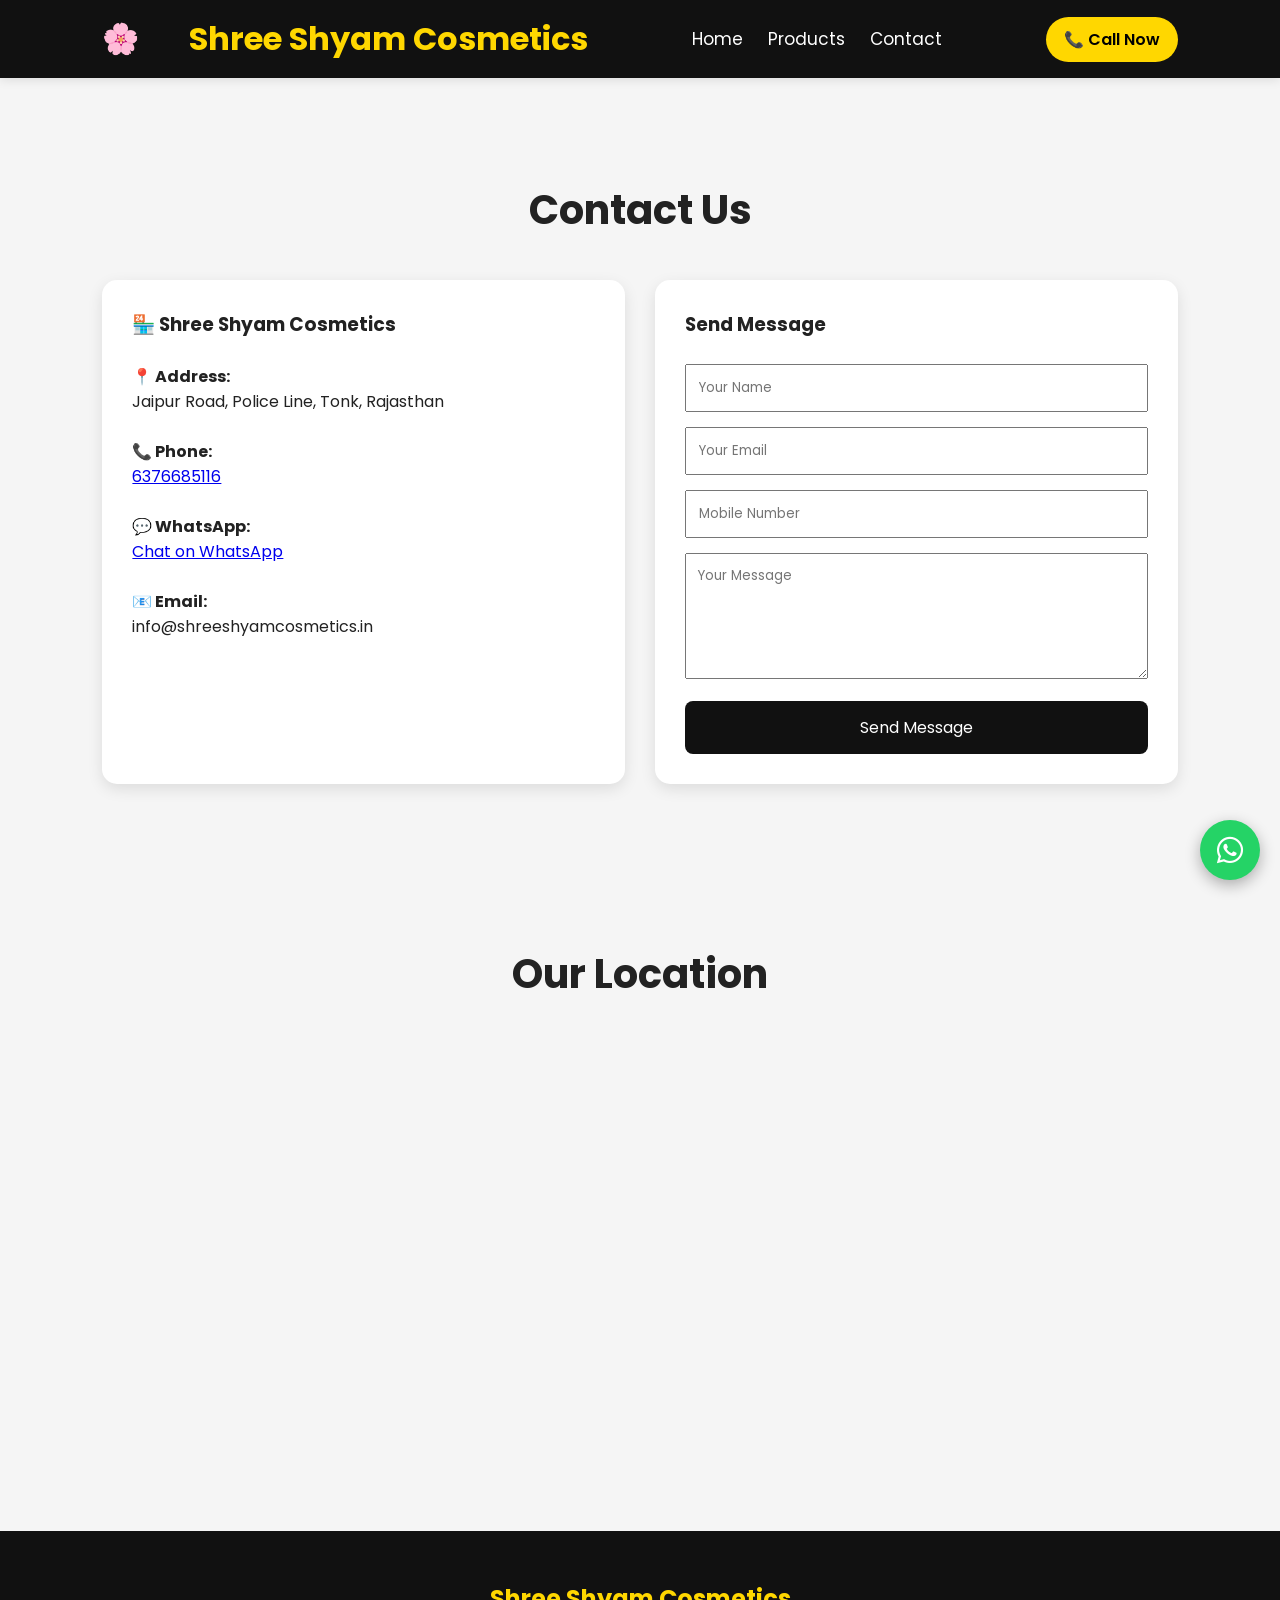
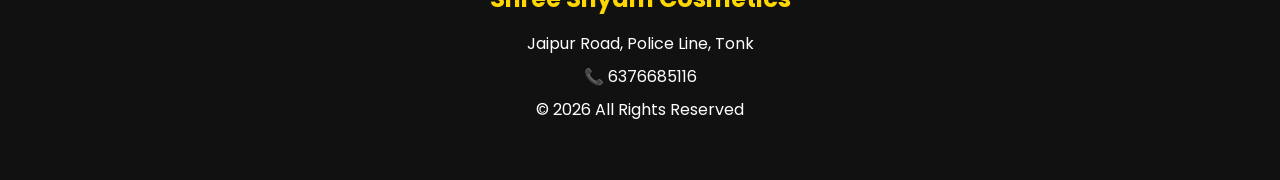
==== contact.html @ bf49361f "Add files via upload" ====
<!DOCTYPE html>
<html lang="en">

<head>

    <meta charset="UTF-8">
    <meta name="viewport" content="width=device-width, initial-scale=1.0">

    <title>Contact Us | Shree Shyam Cosmetics</title>

    <link rel="stylesheet" href="style.css">

    <link rel="stylesheet" href="https://cdnjs.cloudflare.com/ajax/libs/font-awesome/6.5.2/css/all.min.css">

</head>

<body>

    <header class="header">

        <div class="logo">
            🌸 <span>Shree Shyam Cosmetics</span>
        </div>

        <nav>
            <a href="index.html">Home</a>
            <a href="products.html">Products</a>
            <a href="contact.html">Contact</a>
        </nav>

        <a href="tel:6376685116" class="call-btn">
            📞 Call Now
        </a>

    </header>

    <section style="margin-top:100px;">

        <h2>Contact Us</h2>

        <div style="display:flex;flex-wrap:wrap;gap:30px;justify-content:center;">

            <div
                style="flex:1;min-width:300px;background:#fff;padding:30px;border-radius:15px;box-shadow:0 5px 15px rgba(0,0,0,.1);">

                <h3>🏪 Shree Shyam Cosmetics</h3>

                <br>

                <p><b>📍 Address:</b><br>
                    Jaipur Road, Police Line, Tonk, Rajasthan
                </p>

                <br>

                <p><b>📞 Phone:</b><br>
                    <a href="tel:6376685116">6376685116</a>
                </p>

                <br>

                <p><b>💬 WhatsApp:</b><br>

                    <a href="https://wa.me/916376685116" target="_blank">

                        Chat on WhatsApp

                    </a>

                </p>

                <br>

                <p><b>📧 Email:</b><br>

                    info@shreeshyamcosmetics.in

                </p>

            </div>

            <div
                style="flex:1;min-width:300px;background:#fff;padding:30px;border-radius:15px;box-shadow:0 5px 15px rgba(0,0,0,.1);">

                <h3>Send Message</h3>

                <br>

                <form>

                    <input type="text" placeholder="Your Name" style="width:100%;padding:12px;margin-bottom:15px;">

                    <input type="email" placeholder="Your Email" style="width:100%;padding:12px;margin-bottom:15px;">

                    <input type="tel" placeholder="Mobile Number" style="width:100%;padding:12px;margin-bottom:15px;">

                    <textarea rows="5" placeholder="Your Message"
                        style="width:100%;padding:12px;margin-bottom:15px;"></textarea>

                    <button
                        style="width:100%;padding:14px;background:#111;color:#fff;border:none;border-radius:8px;font-size:16px;cursor:pointer;">

                        Send Message

                    </button>

                </form>

            </div>

        </div>

    </section>

    <section>

        <h2>Our Location</h2>

        <iframe src="https://www.google.com/maps?q=Police+Line+Tonk&output=embed" width="100%" height="400"
            style="border:0;border-radius:15px;" allowfullscreen="" loading="lazy">
        </iframe>

    </section>

    <a href="https://wa.me/916376685116"
        style="position:fixed;bottom:20px;right:20px;width:60px;height:60px;background:#25D366;color:#fff;border-radius:50%;display:flex;justify-content:center;align-items:center;font-size:30px;text-decoration:none;box-shadow:0 5px 15px rgba(0,0,0,.3);">

        <i class="fab fa-whatsapp"></i>

    </a>

    <footer>

        <h2>Shree Shyam Cosmetics</h2>

        <p>Jaipur Road, Police Line, Tonk</p>

        <p>📞 6376685116</p>

        <p>© 2026 All Rights Reserved</p>

    </footer>

    <script src="script.js"></script>

</body>

</html>
---- style.css ----
/* Google Font */
@import url('https://fonts.googleapis.com/css2?family=Poppins:wght@300;400;500;600;700;800&display=swap');

* {
    margin: 0;
    padding: 0;
    box-sizing: border-box;
    font-family: 'Poppins', sans-serif;
    scroll-behavior: smooth;
}

body {
    background: #f5f5f5;
    color: #222;
}

/* Header */

.header {
    width: 100%;
    padding: 15px 8%;
    display: flex;
    justify-content: space-between;
    align-items: center;
    background: #111;
    position: fixed;
    top: 0;
    left: 0;
    z-index: 999;
    box-shadow: 0 3px 15px rgba(0, 0, 0, .3);

    .header {
        position: fixed;
        top: 0;
        left: 0;
        width: 100%;
        z-index: 1000;
        background: #111;
    }
}

.logo {
    font-size: 30px;
    font-weight: 700;
    color: #FFD700;
}

.logo span {
    color: white;
    font-size: 24px;
}

nav {
    display: flex;
    gap: 25px;
}

nav a {
    color: white;
    text-decoration: none;
    font-size: 17px;
    transition: .3s;
}

nav a:hover {
    color: #FFD700;
}

.call-btn {
    background: #FFD700;
    padding: 10px 18px;
    border-radius: 30px;
    text-decoration: none;
    color: black;
    font-weight: 600;
}

.call-btn:hover {
    background: white;
}

/* Hero */

.hero {
    height: 100vh;
    background: linear-gradient(135deg, #1d2671, #c33764);
    display: flex;
    justify-content: center;
    align-items: center;
    text-align: center;
    padding: 20px;
    padding-top: 90px;
}

.overlay h1 {
    font-size: 65px;
    color: white;
}

.overlay h3 {
    font-size: 30px;
    color: #FFD700;
    margin: 15px 0;
}

.overlay p {
    font-size: 20px;
    color: white;
    margin-bottom: 30px;
}

.hero-btn {
    display: flex;
    justify-content: center;
    gap: 20px;
    flex-wrap: wrap;
}

.btn1,
.btn2 {
    padding: 14px 35px;
    border-radius: 40px;
    text-decoration: none;
    font-weight: bold;
    transition: .3s;
}

.btn1 {
    background: #FFD700;
    color: black;
}

.btn2 {
    background: white;
    color: black;
}

.btn1:hover,
.btn2:hover {
    transform: translateY(-5px);
}

/* Sections */

section {
    padding: 80px 8%;
}

section h2 {
    text-align: center;
    font-size: 40px;
    margin-bottom: 40px;
}

/* Offer */

.offer {
    background: #FFD700;
    text-align: center;
}

.offer h2 {
    margin-bottom: 10px;
}

.offer p {
    font-size: 20px;
}

/* Category */

.category-box {
    display: grid;
    grid-template-columns: repeat(auto-fit, minmax(220px, 1fr));
    gap: 25px;
}

.cat {
    background: white;
    padding: 35px;
    text-align: center;
    border-radius: 15px;
    font-size: 50px;
    box-shadow: 0 8px 20px rgba(0, 0, 0, .1);
    transition: .4s;
}

.cat:hover {
    transform: translateY(-10px);
}

.cat h3 {
    font-size: 22px;
    margin-top: 15px;
}

/* Products */

.product-grid {
    display: grid;
    grid-template-columns: repeat(auto-fit, minmax(250px, 1fr));
    gap: 30px;
}

.product {
    background: white;
    padding: 25px;
    border-radius: 15px;
    text-align: center;
    box-shadow: 0 5px 15px rgba(0, 0, 0, .1);
    transition: .4s;
}

.product:hover {
    transform: scale(1.05);
}

.product .img {
    font-size: 70px;
    margin-bottom: 15px;
}

.product h3 {
    margin: 15px 0;
}

.product p {
    font-size: 22px;
    font-weight: 700;
    color: green;
}

.product button {
    margin-top: 15px;
    padding: 12px 25px;
    border: none;
    background: #111;
    color: white;
    border-radius: 30px;
    cursor: pointer;
    transition: .3s;
}

.product button:hover {
    background: #FFD700;
    color: black;
}

/* Why */

.why {
    background: white;
}

.why-box {
    display: grid;
    grid-template-columns: repeat(auto-fit, minmax(220px, 1fr));
    gap: 20px;
}

.why-box div {
    background: #111;
    color: white;
    padding: 30px;
    border-radius: 15px;
    font-size: 20px;
    text-align: center;
    transition: .3s;
}

.why-box div:hover {
    background: #FFD700;
    color: black;
}

/* Footer */

footer {
    background: #111;
    color: white;
    text-align: center;
    padding: 50px 20px;
}

footer h2 {
    color: #FFD700;
    margin-bottom: 15px;
}

footer p {
    margin: 8px 0;
}

/* Responsive */

@media(max-width:768px) {

    .header {
        flex-direction: column;
        padding: 20px;
    }

    nav {
        margin: 15px 0;
        flex-wrap: wrap;
        justify-content: center;
    }

    .logo {
        font-size: 24px;
    }

    .logo span {
        font-size: 18px;
    }

    .overlay h1 {
        font-size: 36px;
    }

    .overlay h3 {
        font-size: 20px;
    }

    .overlay p {
        font-size: 16px;
    }

    section h2 {
        font-size: 30px;
    }

    .hero-btn {
        flex-direction: column;
        align-items: center;
    }

    .btn1,
    .btn2 {
        width: 220px;
        text-align: center;
    }

}

.categories {
    padding: 80px 8%;
    background: #f8f8f8;
}

.categories h2 {
    text-align: center;
    font-size: 40px;
    margin-bottom: 40px;
}

.category-container {
    display: grid;
    grid-template-columns: repeat(auto-fit, minmax(220px, 1fr));
    gap: 25px;
}

.category-card {
    background: white;
    padding: 40px;
    text-align: center;
    border-radius: 15px;
    font-size: 55px;
    box-shadow: 0 10px 20px rgba(0, 0, 0, .1);
    transition: .3s;
    cursor: pointer;
}

.category-card:hover {
    transform: translateY(-10px);
    box-shadow: 0 15px 30px rgba(0, 0, 0, .2);
}

.category-card h3 {
    margin-top: 15px;
    font-size: 22px;
    color: #333;
}

.categories {
    padding: 80px 8%;
    background: #f8f8f8;
}

.categories h2 {
    text-align: center;
    font-size: 40px;
    margin-bottom: 40px;
}

.category-container {
    display: grid;
    grid-template-columns: repeat(auto-fit, minmax(220px, 1fr));
    gap: 25px;
}

.category-card {
    background: white;
    padding: 40px;
    text-align: center;
    border-radius: 15px;
    font-size: 55px;
    box-shadow: 0 10px 20px rgba(0, 0, 0, .1);
    transition: .3s;
    cursor: pointer;
}

.category-card:hover {
    transform: translateY(-10px);
    box-shadow: 0 15px 30px rgba(0, 0, 0, .2);
}

.category-card h3 {
    margin-top: 15px;
    font-size: 22px;
    color: #333;
}

.logo {
    display: flex;
    align-items: center;
    gap: 50px;
}

.logo img {
    width: 80px;
    height: 80px;
    object-fit: contain;
}

.logo span {
    font-size: 32px;
    font-weight: 700;
    color: #FFD700;
}
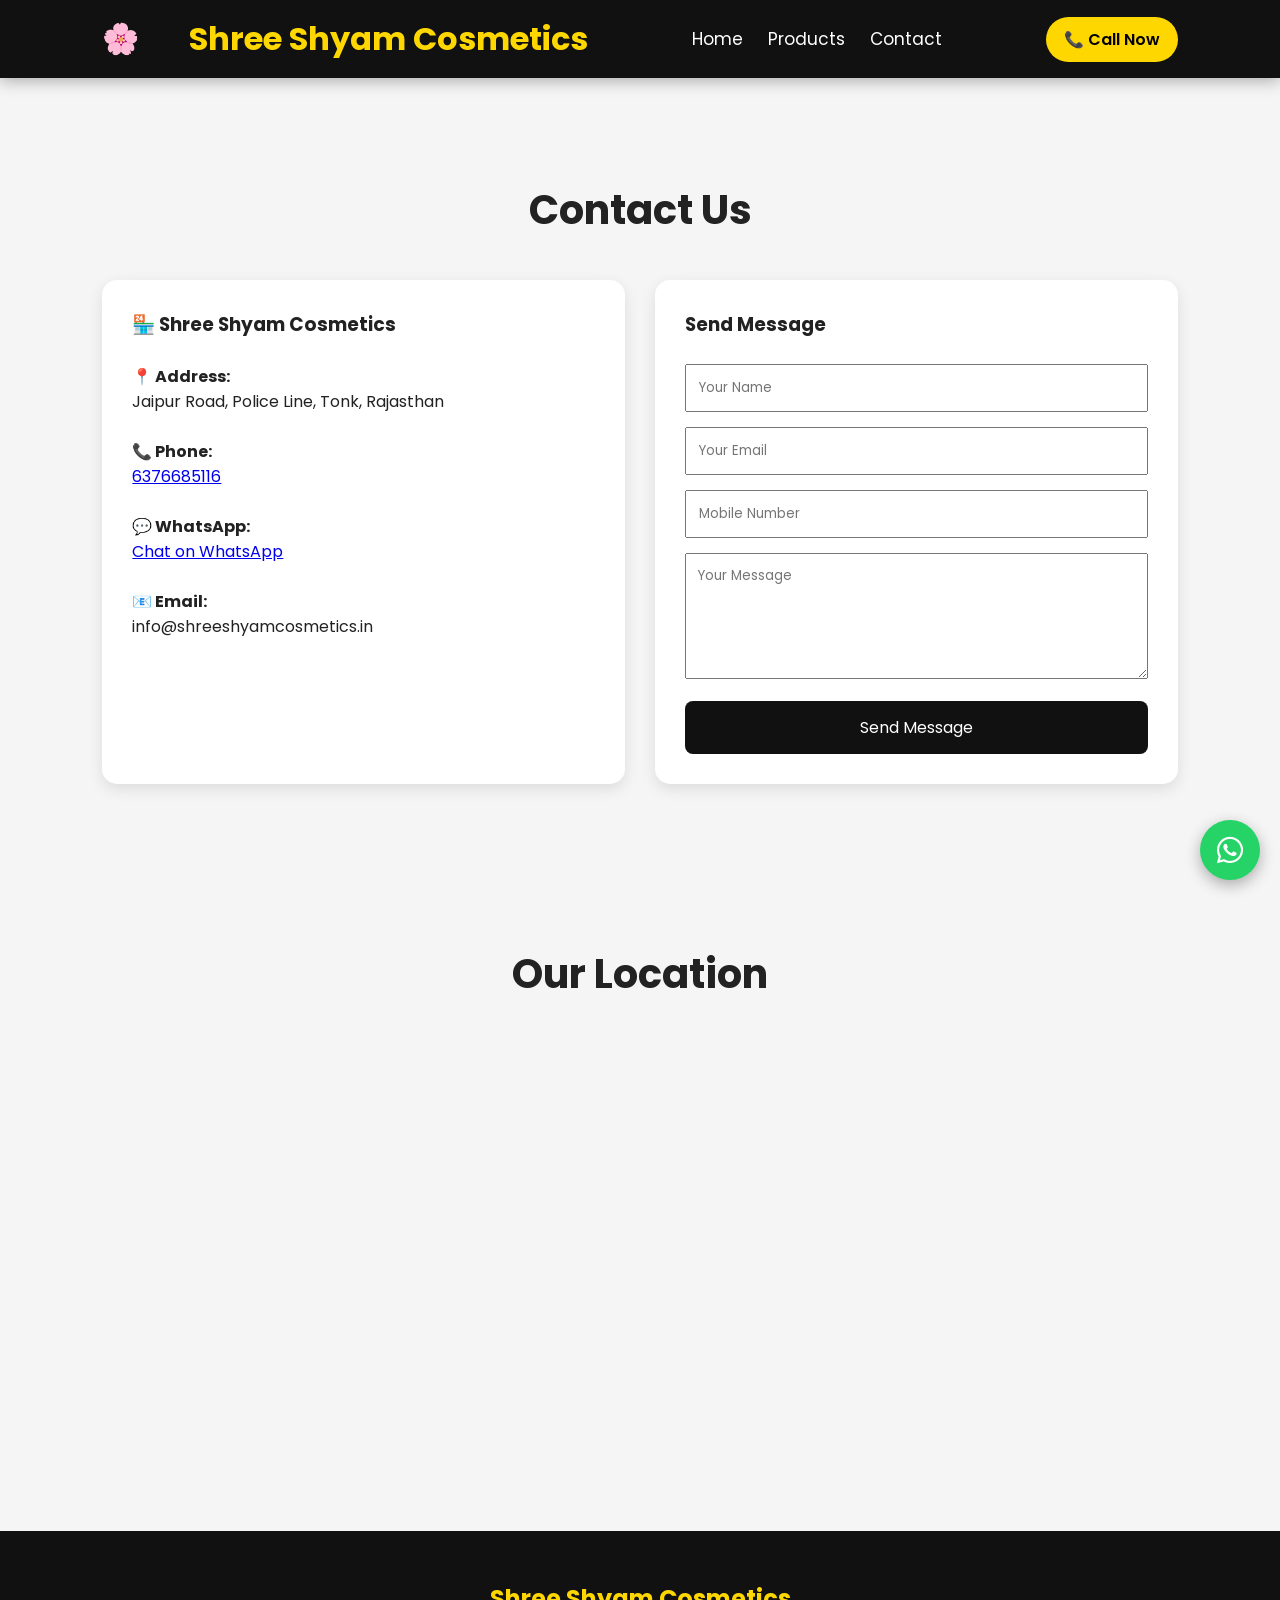
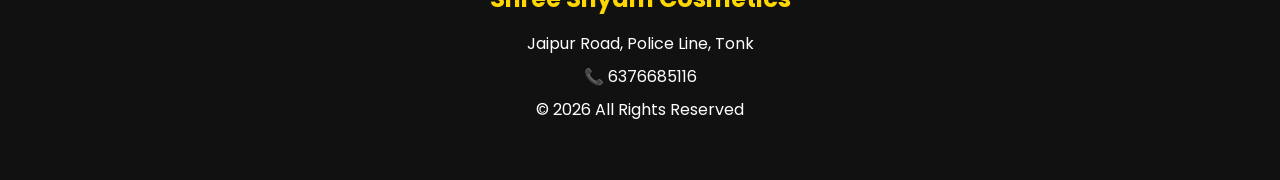
==== commit 7f7cedf0: "Update contact.html" ====
--- a/contact.html
+++ b/contact.html
@@ -145,4 +145,4 @@
 
 </body>
 
-</html>+</html>
--- a/style.css
+++ b/style.css
@@ -437,4 +437,59 @@
     font-size: 32px;
     font-weight: 700;
     color: #FFD700;
+}
+
+/* Mobile Responsive */
+
+@media (max-width:768px) {
+
+    .header {
+        flex-direction: column;
+        padding: 10px;
+        gap: 10px;
+    }
+
+    nav {
+        display: flex;
+        flex-wrap: wrap;
+        justify-content: center;
+        gap: 10px;
+    }
+
+    .hero h1 {
+        font-size: 32px;
+    }
+
+    .hero h3 {
+        font-size: 20px;
+    }
+
+    .hero-btn {
+        display: flex;
+        flex-direction: column;
+        gap: 10px;
+    }
+
+    .product-grid,
+    .category-box,
+    .category-container {
+        display: grid;
+        grid-template-columns: 1fr;
+        gap: 15px;
+    }
+
+    .product {
+        width: 100%;
+    }
+
+    footer {
+        text-align: center;
+        padding: 20px;
+    }
+
+    img {
+        max-width: 100%;
+        height: auto;
+    }
+
 }
